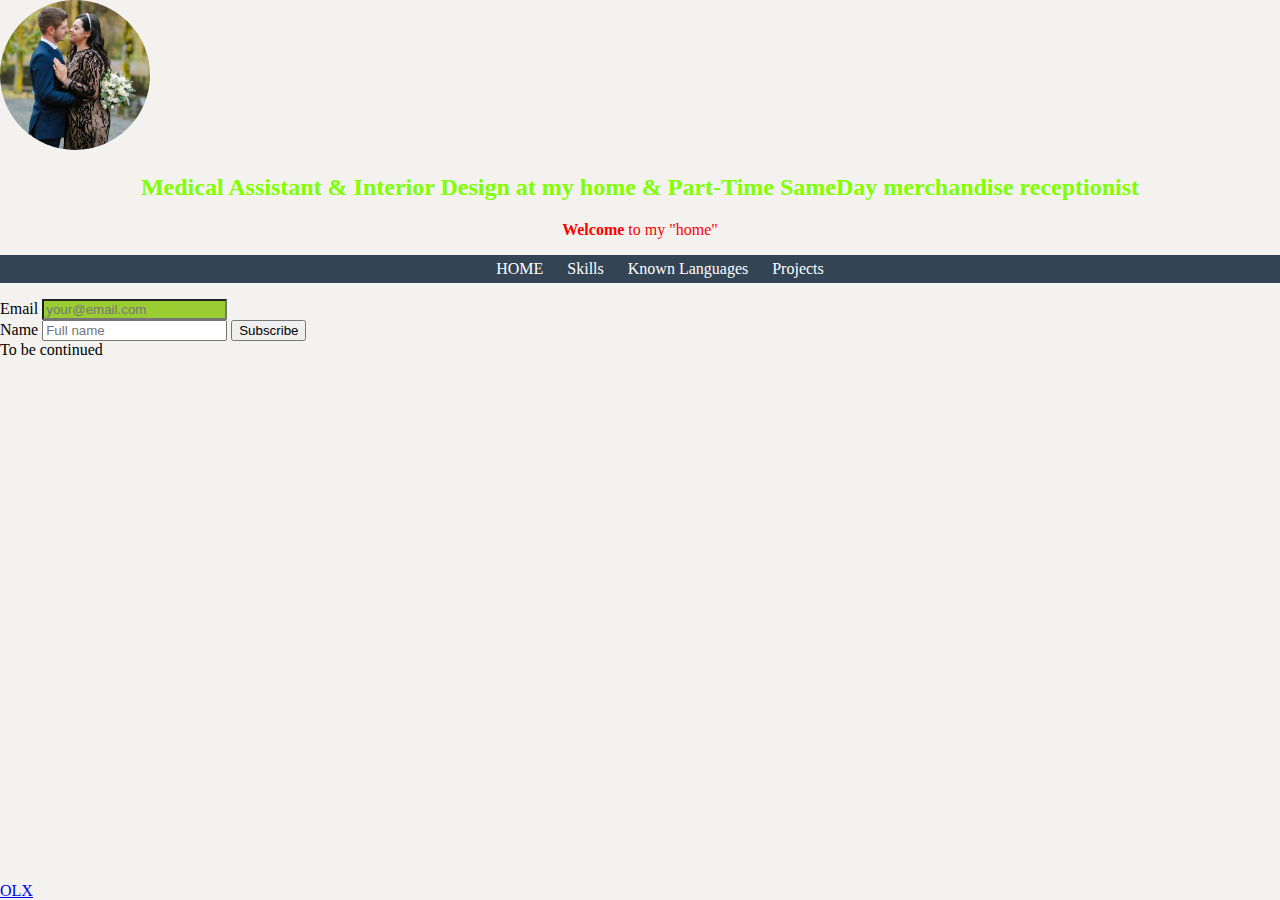
==== index.html @ 87073ebf "add hideallpages" ====
<!DOCTYPE html>
<html lang="en">

<head>
    <meta charset="UTF-8">
    <meta http-equiv="X-UA-Compatible" content="IE=edge">
    <meta name="viewport" content="width=device-width, initial-scale=1.0">
    <title>Cv </title>

    <link rel="stylesheet" href="style.css" />

</head>

<body>
    <header>
        <img src="self.jpg.jpg" height="150px" width="150px">


        <h2 id="job-title">
            Medical Assistant & Interior Design at my home & Part-Time SameDay merchandise receptionist
        </h2>


        <p style="color: red; text-align:center;">
            <strong>Welcome</strong> to my "home"
        </p>

        <ul id="top-meniu-bar">
            <li><a href="#" onclick="displayHome()">HOME</a></li>
            <li><a href="#" onclick="displaySkills()">Skills</a></li>
            <li><a href="#" onclick="displayLanguage()">Known Languages</a></li>
            <li><a href="#" onclick="displayProjects()">Projects</a></li>
        </ul>
    </header>

    <section id="content">
        <div id="side-menu">
            <section>
                <form action="">
                    <div>
                        <label for="subscriberEmail">Email</label>
                        <input type="email" required="required" name="Email" id="subscriberEmail"
                            placeholder="your@email.com">
                    </div>

                    <div>
                        <label for="Subscriber">Name</label>
                        <input type="text" required name="Nume" id="Subscriber" placeholder="Full name">
                        <button type="submit">Subscribe</button>
                    </div>



                </form>
            </section>

            <section>
                To be continued
            </section>
        </div>



        <div id="main">

            <div id="Skilld" class="page">

                <h2>Skills</h2>

                <ul>
                    <li class="favorite">HTML</li>
                    <li class="favorite">CSS</li>
                    <li>JS</li>
                </ul>

            </div>

            <div>
                <div id="Home" class="page">
                    <h2>Home</h2>
                    <p>
                        Some info about me
                    </p>
                </div>
            </div>



            <div id="Language" class="page">

                <h2>Known language</h2>

                <table border="1">
                    <tr>
                        <th>Language</th>
                        <th>Level</th>
                    </tr>
                    <tr>
                        <td>Romanian</td>
                        <td>Natyve</td>
                    </tr>
                    <tr>
                        <td>English</td>
                        <td>Proficient</td>

                    </tr>
                </table>/

            </div>
            <div id="projects" class="page">
                <h2>Projects</h2>

            </div>


        </div>
    </section>



    <footer>
        <a target="_blank" href="https://www.olx.ro/">OLX</a>
    </footer>


    <script src="index.js">

        console.info("page loaded");
        console.debug(2 + 3);
        console.warn(2 * (3 + 1));
        var employed = false;
        console.error(employed);
        var age = 26; // number

        var user = "Danny";
        user = user + "Faragau";

        var skills = { "html", "css"};

        var dan = {
            age: 26,
            employed: true
        };

        var motto = document.getElementById("job-title")

    </script>
</body>

</html>
---- style.css ----
body {
  background-color: #f3f2ef;
}

td {
  color: darkcyan;
  border-color: aquamarine;
}

#subscriberEmail {
  background: yellowgreen;
}

#job-title {
  text-align: center;
  color: chartreuse;
}

.favorite {
  font-weight: bold;
  color: blue;

}

.table {
  border: 1px black solid;
  background-color: #6b90ad;
  margin: 10px;
  margin-right: 70%;
}

.skills {
  border: 2px black solid;
  background-color: #6b90ad;
  margin: 10px;
  margin-right: 65%;
}

.page {
  display: none;
  border: 2px solid #e0dfdc;
  background-color: #ffff;
  padding: 0 10px 0 10px;
  margin-bottom: 10px;
  border-radius: 10px;
}

#top-meniu-bar {
  text-align: center;
  background-color: #334455;
  color: #fff;
}

#top-meniu-bar li {
  display: inline-block;
  padding: 0;
  margin: 0;
}

#top-meniu-bar a {
  text-decoration: none;
  color: #fff;
  margin: 5px 10px;
  display: inline-block;
}

#top-meniu-bar a:hover {
  color: #334455;
  background-color: #fff;
}





html {
  height: 100%;
}

body {
  margin: 0;
  min-height: 100%;
  background: #f3f2ef;
  display: flex;
  flex-direction: column;
}

#content {
  flex: 1;
  display: flex;
  flex-direction: row;
}

#side-menu {
  flex: 1;
}

#main {
  flex: 2;
}

img {
  border-radius: 100%;
}

/* header { 
  display: flex;
  flex-direction: row;
}

/* doua sectiuni 1:poza si 2:descrierea si meniul */
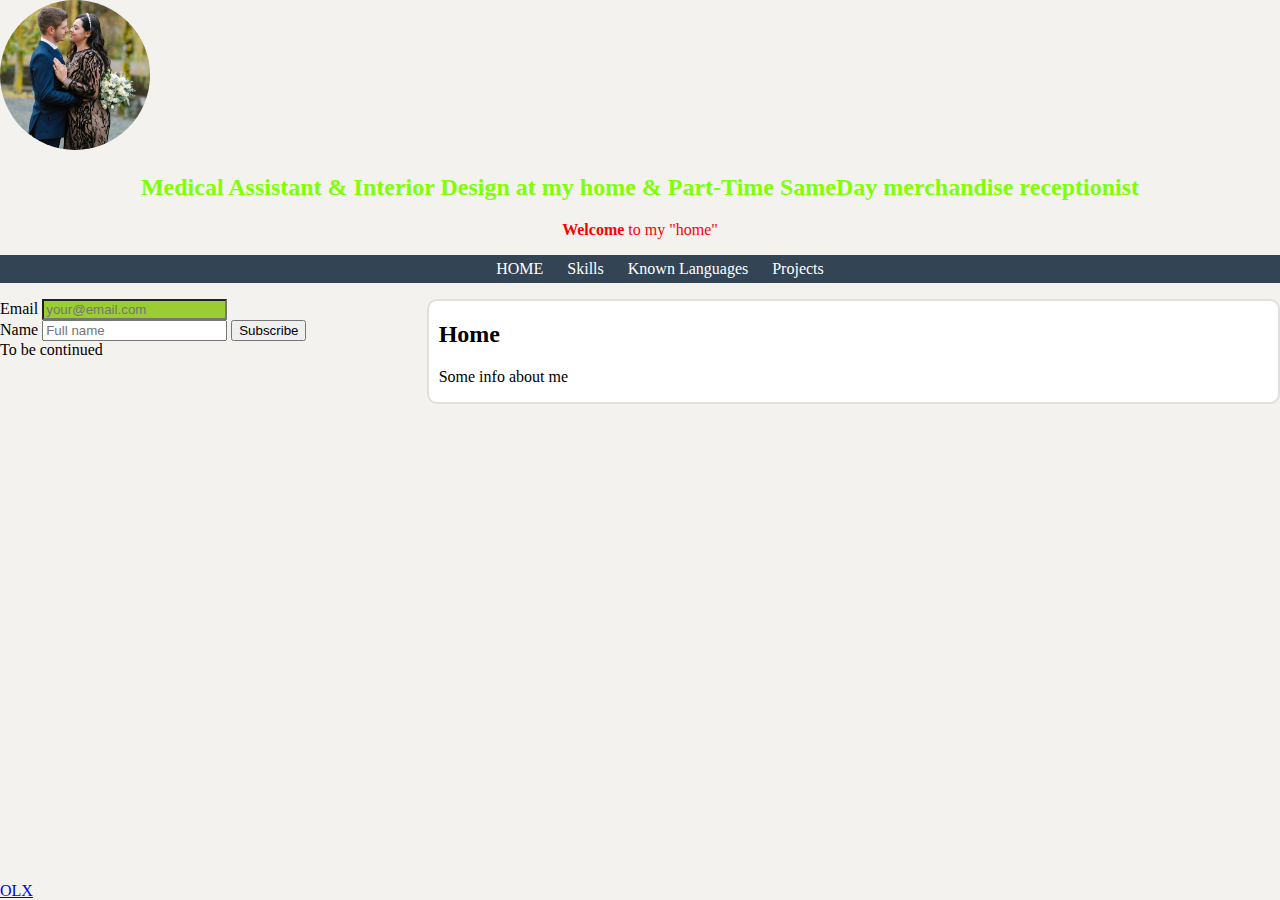
==== commit 670dfe42: "add hide function" ====
--- a/index.html
+++ b/index.html
@@ -1,150 +1,114 @@
 <!DOCTYPE html>
 <html lang="en">
-
-<head>
-    <meta charset="UTF-8">
-    <meta http-equiv="X-UA-Compatible" content="IE=edge">
-    <meta name="viewport" content="width=device-width, initial-scale=1.0">
-    <title>Cv </title>
+  <head>
+    <meta charset="UTF-8" />
+    <meta http-equiv="X-UA-Compatible" content="IE=edge" />
+    <meta name="viewport" content="width=device-width, initial-scale=1.0" />
+    <title>Cv</title>
 
     <link rel="stylesheet" href="style.css" />
+  </head>
 
-</head>
+  <body>
+    <header>
+      <img src="self.jpg.jpg" height="150px" width="150px" />
 
-<body>
-    <header>
-        <img src="self.jpg.jpg" height="150px" width="150px">
+      <h2 id="job-title">
+        Medical Assistant & Interior Design at my home & Part-Time SameDay
+        merchandise receptionist
+      </h2>
 
+      <p style="color: red; text-align: center">
+        <strong>Welcome</strong> to my "home"
+      </p>
 
-        <h2 id="job-title">
-            Medical Assistant & Interior Design at my home & Part-Time SameDay merchandise receptionist
-        </h2>
-
-
-        <p style="color: red; text-align:center;">
-            <strong>Welcome</strong> to my "home"
-        </p>
-
-        <ul id="top-meniu-bar">
-            <li><a href="#" onclick="displayHome()">HOME</a></li>
-            <li><a href="#" onclick="displaySkills()">Skills</a></li>
-            <li><a href="#" onclick="displayLanguage()">Known Languages</a></li>
-            <li><a href="#" onclick="displayProjects()">Projects</a></li>
-        </ul>
+      <ul id="top-meniu-bar">
+        <li><a href="#" onclick="displayHome()">HOME</a></li>
+        <li><a href="#" onclick="displaySkills()">Skills</a></li>
+        <li><a href="#" onclick="displayLanguages()">Known Languages</a></li>
+        <li><a href="#" onclick="displayProjects()">Projects</a></li>
+      </ul>
     </header>
 
     <section id="content">
-        <div id="side-menu">
-            <section>
-                <form action="">
-                    <div>
-                        <label for="subscriberEmail">Email</label>
-                        <input type="email" required="required" name="Email" id="subscriberEmail"
-                            placeholder="your@email.com">
-                    </div>
-
-                    <div>
-                        <label for="Subscriber">Name</label>
-                        <input type="text" required name="Nume" id="Subscriber" placeholder="Full name">
-                        <button type="submit">Subscribe</button>
-                    </div>
-
-
-
-                </form>
-            </section>
-
-            <section>
-                To be continued
-            </section>
-        </div>
-
-
-
-        <div id="main">
-
-            <div id="Skilld" class="page">
-
-                <h2>Skills</h2>
-
-                <ul>
-                    <li class="favorite">HTML</li>
-                    <li class="favorite">CSS</li>
-                    <li>JS</li>
-                </ul>
-
+      <div id="side-menu">
+        <section>
+          <form action="">
+            <div>
+              <label for="subscriberEmail">Email</label>
+              <input
+                type="email"
+                required="required"
+                name="Email"
+                id="subscriberEmail"
+                placeholder="your@email.com"
+              />
             </div>
 
             <div>
-                <div id="Home" class="page">
-                    <h2>Home</h2>
-                    <p>
-                        Some info about me
-                    </p>
-                </div>
+              <label for="Subscriber">Name</label>
+              <input
+                type="text"
+                required
+                name="Nume"
+                id="Subscriber"
+                placeholder="Full name"
+              />
+              <button type="submit">Subscribe</button>
             </div>
+          </form>
+        </section>
 
+        <section>To be continued</section>
+      </div>
 
+      <div id="main">
+        <div id="skills" class="page">
+          <h2>Skills</h2>
 
-            <div id="Language" class="page">
+          <ul id="skills-list">
+            <li class="favorite">HTML</li>
+            <li class="favorite">CSS</li>
+            <li>JS</li>
+          </ul>
+        </div>
 
-                <h2>Known language</h2>
+        <div>
+          <div id="home" class="page">
+            <h2>Home</h2>
+            <p>Some info about me</p>
+          </div>
+        </div>
 
-                <table border="1">
-                    <tr>
-                        <th>Language</th>
-                        <th>Level</th>
-                    </tr>
-                    <tr>
-                        <td>Romanian</td>
-                        <td>Natyve</td>
-                    </tr>
-                    <tr>
-                        <td>English</td>
-                        <td>Proficient</td>
+        <div id="languages" class="page">
+          <h2>Known language</h2>
 
-                    </tr>
-                </table>/
-
-            </div>
-            <div id="projects" class="page">
-                <h2>Projects</h2>
-
-            </div>
-
-
+          <table border="1">
+            <tr>
+              <th>Language</th>
+              <th>Level</th>
+            </tr>
+            <tr>
+              <td>Romanian</td>
+              <td>Natyve</td>
+            </tr>
+            <tr>
+              <td>English</td>
+              <td>Proficient</td>
+            </tr>
+          </table>
+          /
         </div>
+        <div id="projects" class="page">
+          <h2>Projects</h2>
+        </div>
+      </div>
     </section>
 
-
-
     <footer>
-        <a target="_blank" href="https://www.olx.ro/">OLX</a>
+      <a target="_blank" href="https://www.olx.ro/">OLX</a>
     </footer>
 
-
-    <script src="index.js">
-
-        console.info("page loaded");
-        console.debug(2 + 3);
-        console.warn(2 * (3 + 1));
-        var employed = false;
-        console.error(employed);
-        var age = 26; // number
-
-        var user = "Danny";
-        user = user + "Faragau";
-
-        var skills = { "html", "css"};
-
-        var dan = {
-            age: 26,
-            employed: true
-        };
-
-        var motto = document.getElementById("job-title")
-
-    </script>
-</body>
-
-</html>+    <script src="index.js"></script>
+  </body>
+</html>
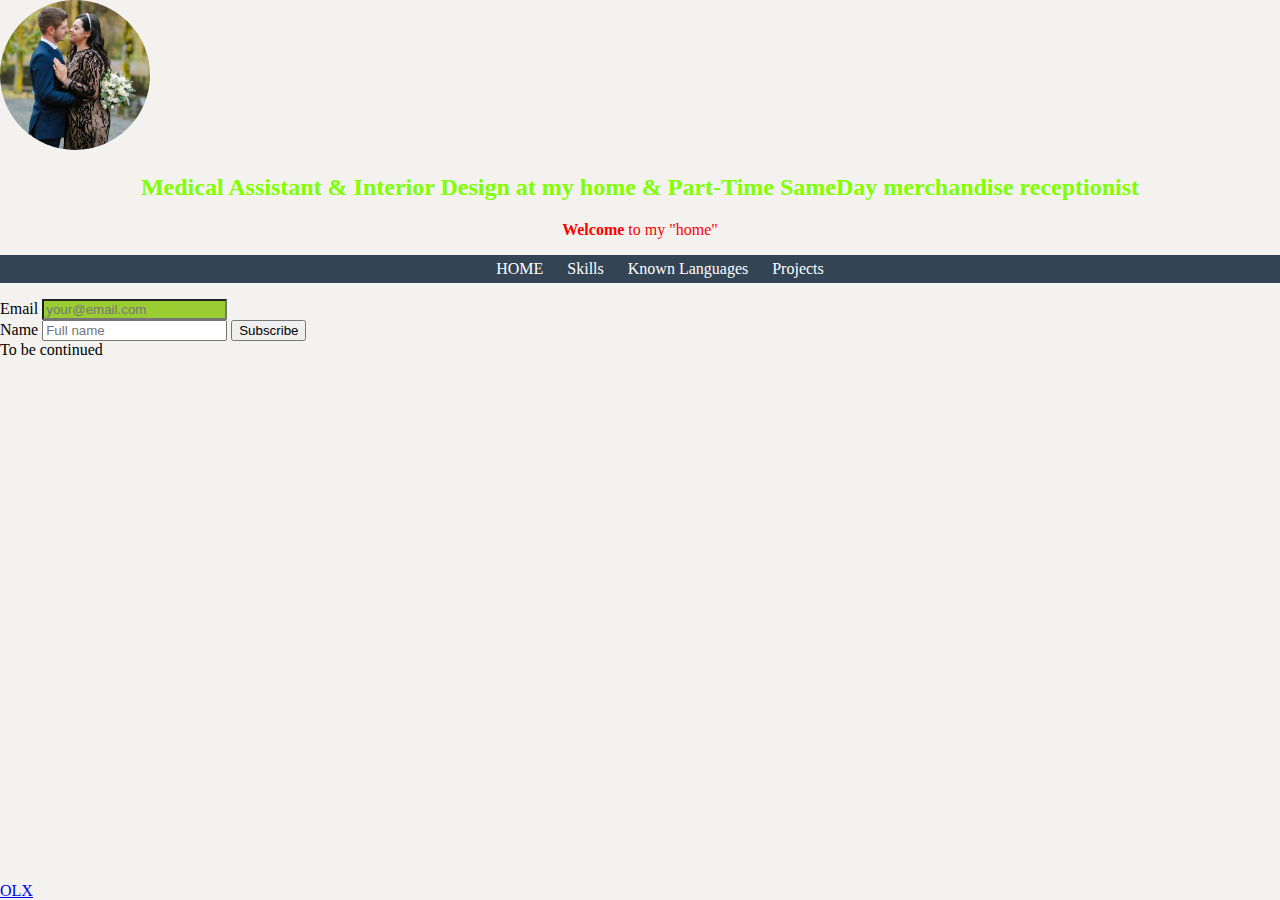
==== commit a4436251: "remove custom function for display pages" ====
--- a/index.html
+++ b/index.html
@@ -23,10 +23,12 @@
       </p>
 
       <ul id="top-meniu-bar">
-        <li><a href="#" onclick="displayHome()">HOME</a></li>
-        <li><a href="#" onclick="displaySkills()">Skills</a></li>
-        <li><a href="#" onclick="displayLanguages()">Known Languages</a></li>
-        <li><a href="#" onclick="displayProjects()">Projects</a></li>
+        <li><a href="#" onclick="displayPage('home')">HOME</a></li>
+        <li><a href="#" onclick="displayPage('skills')">Skills</a></li>
+        <li>
+          <a href="#" onclick="displayPage('languages')">Known Languages</a>
+        </li>
+        <li><a href="#" onclick="displayPage('projects')">Projects</a></li>
       </ul>
     </header>
 
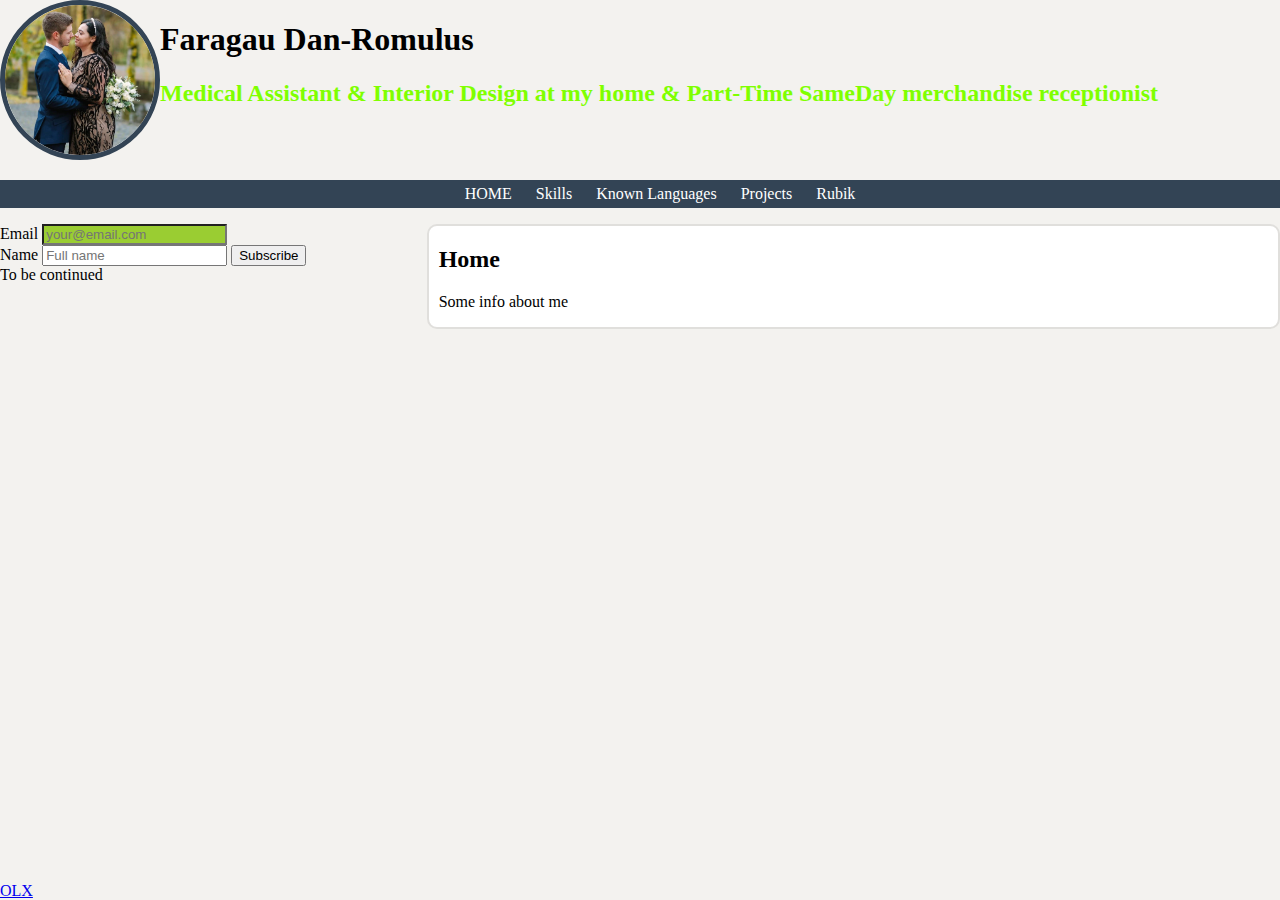
==== commit 33087b60: "aligniament header" ====
--- a/index.html
+++ b/index.html
@@ -11,16 +11,16 @@
 
   <body>
     <header>
-      <img src="self.jpg.jpg" height="150px" width="150px" />
-
-      <h2 id="job-title">
-        Medical Assistant & Interior Design at my home & Part-Time SameDay
-        merchandise receptionist
-      </h2>
-
-      <p style="color: red; text-align: center">
-        <strong>Welcome</strong> to my "home"
-      </p>
+      <div id="header-wrapper">
+        <div><img src="self.jpg.jpg" height="150px" width="150px" /></div>
+        <div>
+          <h1>Faragau Dan-Romulus</h1>
+          <h2 id="job-title">
+            Medical Assistant & Interior Design at my home & Part-Time SameDay
+            merchandise receptionist
+          </h2>
+        </div>
+      </div>
 
       <ul id="top-meniu-bar">
         <li><a href="#" onclick="displayPage('home')">HOME</a></li>
@@ -29,6 +29,7 @@
           <a href="#" onclick="displayPage('languages')">Known Languages</a>
         </li>
         <li><a href="#" onclick="displayPage('projects')">Projects</a></li>
+        <li><a href="#" onclick="displayPage('rubik')">Rubik</a></li>
       </ul>
     </header>
 
@@ -99,10 +100,14 @@
               <td>Proficient</td>
             </tr>
           </table>
-          /
         </div>
+
         <div id="projects" class="page">
           <h2>Projects</h2>
+        </div>
+
+        <div id="rubik" class="page">
+          <h2>Rubik</h2>
         </div>
       </div>
     </section>
--- a/style.css
+++ b/style.css
@@ -11,6 +11,14 @@
   background: yellowgreen;
 }
 
+#header-wrapper {
+  display: flex;
+  flex-direction: row;
+}
+#header-wrapper img {
+  border: 5px solid #334455;
+}
+
 #job-title {
   text-align: center;
   color: chartreuse;
@@ -19,7 +27,6 @@
 .favorite {
   font-weight: bold;
   color: blue;
-
 }
 
 .table {
@@ -69,10 +76,6 @@
   background-color: #fff;
 }
 
-
-
-
-
 html {
   height: 100%;
 }
@@ -108,4 +111,4 @@
   flex-direction: row;
 }
 
-/* doua sectiuni 1:poza si 2:descrierea si meniul */+/* doua sectiuni 1:poza si 2:descrierea si meniul */
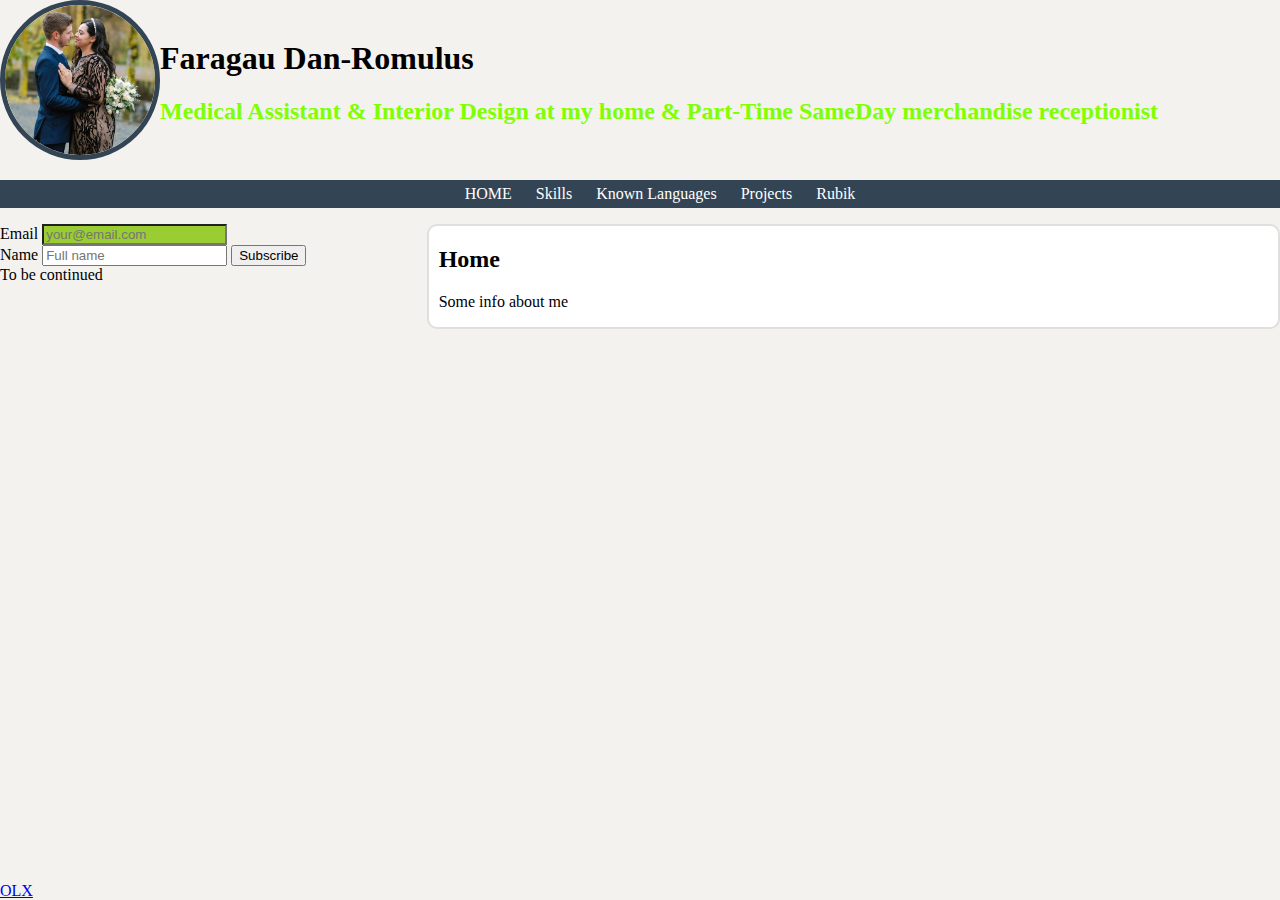
==== commit e8060494: "convert skills in JSon Objects" ====
--- a/index.html
+++ b/index.html
@@ -23,13 +23,13 @@
       </div>
 
       <ul id="top-meniu-bar">
-        <li><a href="#" onclick="displayPage('home')">HOME</a></li>
-        <li><a href="#" onclick="displayPage('skills')">Skills</a></li>
+        <li><a href="#" data-page="home">HOME</a></li>
+        <li><a href="#" data-page="skills">Skills</a></li>
         <li>
-          <a href="#" onclick="displayPage('languages')">Known Languages</a>
+          <a href="#" data-page="languages">Known Languages</a>
         </li>
-        <li><a href="#" onclick="displayPage('projects')">Projects</a></li>
-        <li><a href="#" onclick="displayPage('rubik')">Rubik</a></li>
+        <li><a href="#" data-page="projects">Projects</a></li>
+        <li><a href="#" data-page="rubik">Rubik</a></li>
       </ul>
     </header>
 
--- a/style.css
+++ b/style.css
@@ -12,6 +12,7 @@
 }
 
 #header-wrapper {
+  align-items: center;
   display: flex;
   flex-direction: row;
 }
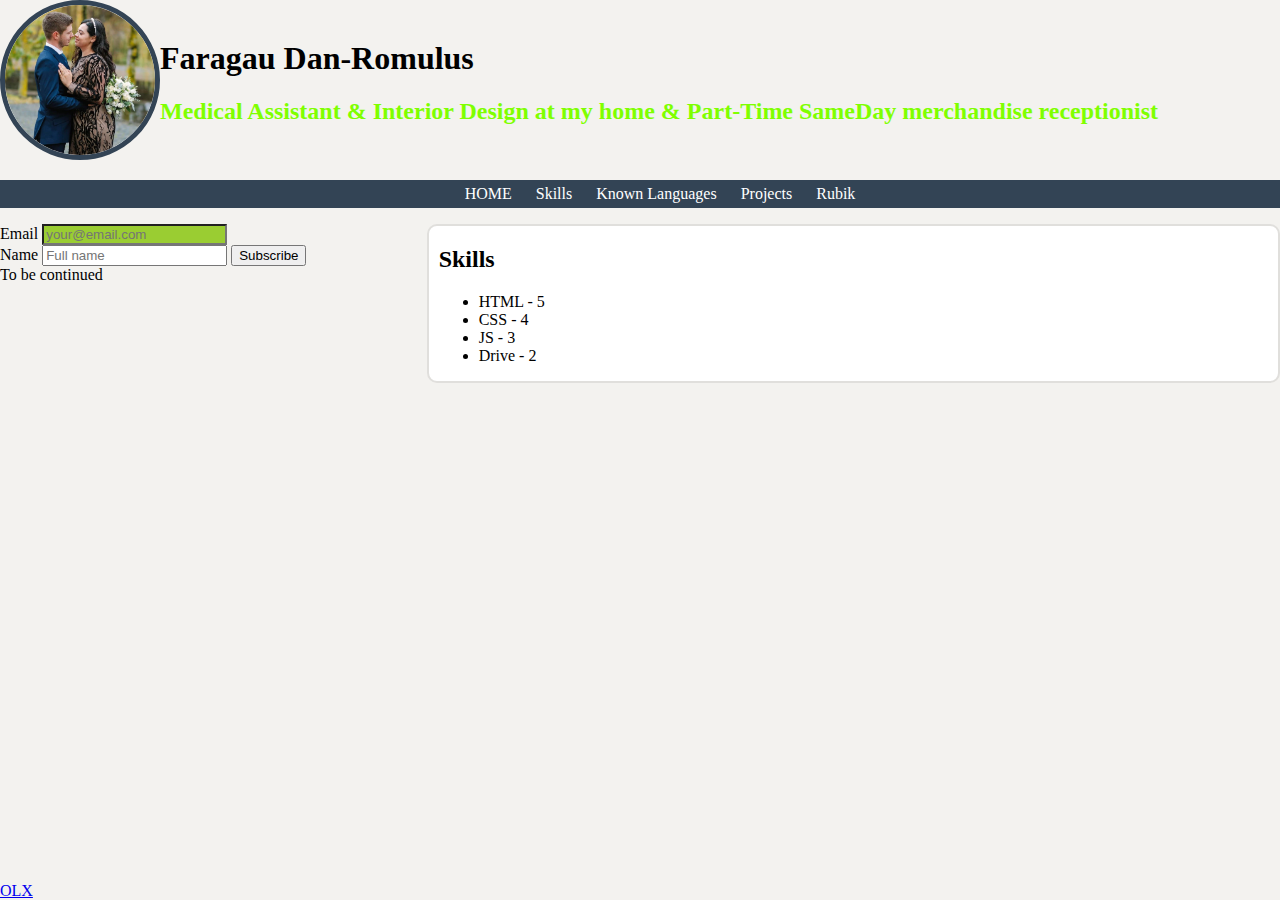
==== commit 46997b7b: "replace forEache with map to create skills html" ====
--- a/index.html
+++ b/index.html
@@ -12,7 +12,9 @@
   <body>
     <header>
       <div id="header-wrapper">
-        <div><img src="self.jpg.jpg" height="150px" width="150px" /></div>
+        <div>
+          <img src="self.jpg.jpg" height="150px" width="150px" />
+        </div>
         <div>
           <h1>Faragau Dan-Romulus</h1>
           <h2 id="job-title">
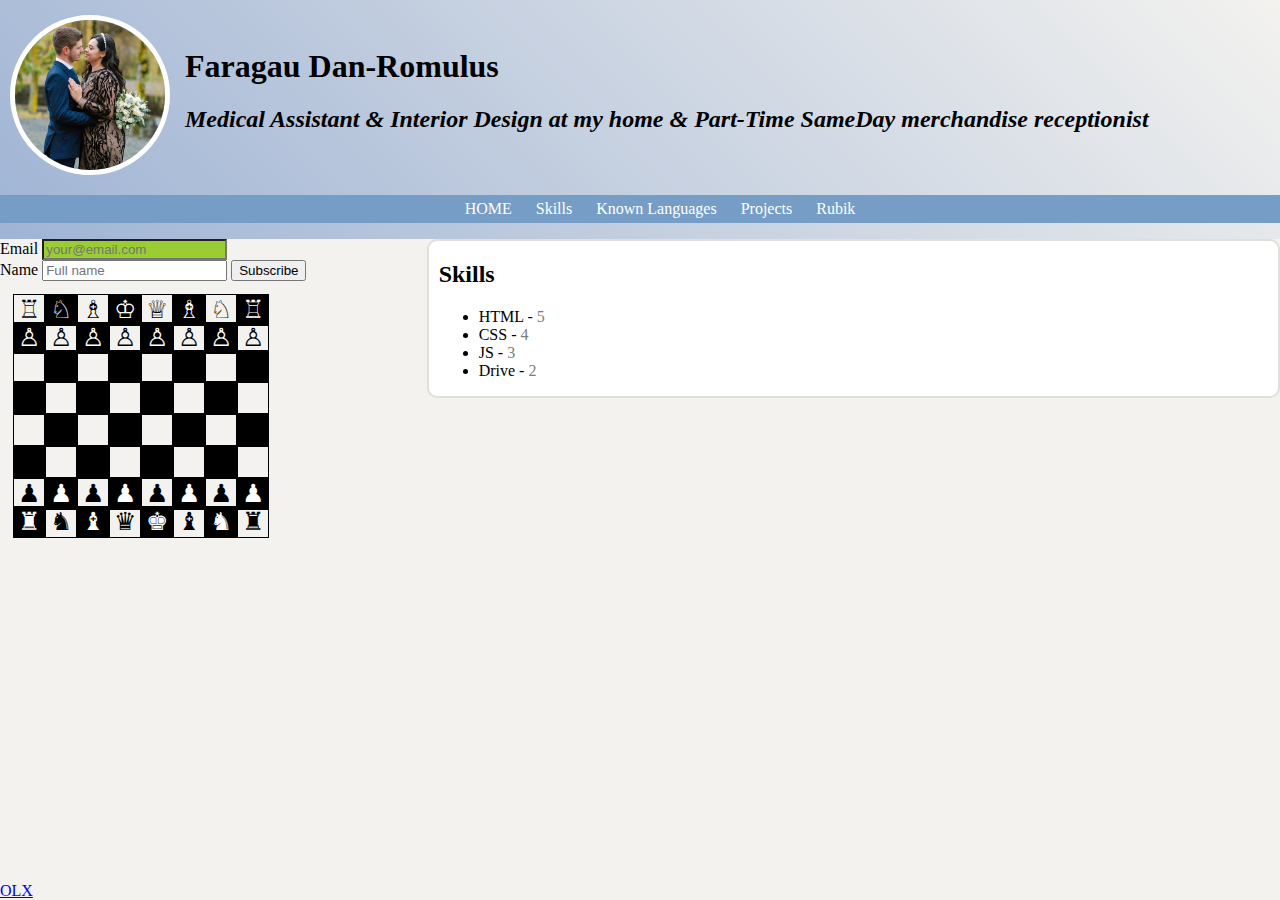
==== commit 8af032c9: "fetch" ====
--- a/index.html
+++ b/index.html
@@ -64,7 +64,92 @@
           </form>
         </section>
 
-        <section>To be continued</section>
+        <section id="table">
+          <div>
+            <div>
+              <div class="box">&#9814;</div>
+              <div class="box black">&#9816;</div>
+              <div class="box">&#9815;</div>
+              <div class="box black">&#9812;</div>
+              <div class="box">&#9813;</div>
+              <div class="box black">&#9815;</div>
+              <div class="box">&#9816;</div>
+              <div class="box black">&#9814;</div>
+            </div>
+            <div>
+              <div class="box black">&#9817;</div>
+              <div class="box">&#9817;</div>
+              <div class="box black">&#9817;</div>
+              <div class="box">&#9817;</div>
+              <div class="box black">&#9817;</div>
+              <div class="box">&#9817;</div>
+              <div class="box black">&#9817;</div>
+              <div class="box">&#9817;</div>
+            </div>
+            <div>
+              <div class="box"></div>
+              <div class="box black"></div>
+              <div class="box"></div>
+              <div class="box black"></div>
+              <div class="box"></div>
+              <div class="box black"></div>
+              <div class="box"></div>
+              <div class="box black"></div>
+            </div>
+            <div>
+              <div class="box black"></div>
+              <div class="box"></div>
+              <div class="box black"></div>
+              <div class="box"></div>
+              <div class="box black"></div>
+              <div class="box"></div>
+              <div class="box black"></div>
+              <div class="box"></div>
+            </div>
+          </div>
+          <div>
+            <div>
+              <div class="box"></div>
+              <div class="box black"></div>
+              <div class="box"></div>
+              <div class="box black"></div>
+              <div class="box"></div>
+              <div class="box black"></div>
+              <div class="box"></div>
+              <div class="box black"></div>
+            </div>
+            <div>
+              <div class="box black"></div>
+              <div class="box"></div>
+              <div class="box black"></div>
+              <div class="box"></div>
+              <div class="box black"></div>
+              <div class="box"></div>
+              <div class="box black"></div>
+              <div class="box"></div>
+            </div>
+            <div>
+              <div class="box">&#9823;</div>
+              <div class="box black">&#9823;</div>
+              <div class="box">&#9823;</div>
+              <div class="box black">&#9823;</div>
+              <div class="box">&#9823;</div>
+              <div class="box black">&#9823;</div>
+              <div class="box">&#9823;</div>
+              <div class="box black">&#9823;</div>
+            </div>
+            <div>
+              <div class="box black">&#9820;</div>
+              <div class="box">&#9822;</div>
+              <div class="box black">&#9821;</div>
+              <div class="box">&#9819;</div>
+              <div class="box black">&#9818;</div>
+              <div class="box">&#9821;</div>
+              <div class="box black">&#9822;</div>
+              <div class="box">&#9820;</div>
+            </div>
+          </div>
+        </section>
       </div>
 
       <div id="main">
--- a/style.css
+++ b/style.css
@@ -11,18 +11,27 @@
   background: yellowgreen;
 }
 
+header {
+  background: linear-gradient(45deg, #678ac299, transparent);
+}
+
 #header-wrapper {
   align-items: center;
   display: flex;
   flex-direction: row;
 }
 #header-wrapper img {
-  border: 5px solid #334455;
+  border: 5px solid white;
+  border-radius: 100%;
+  margin-top: 15px;
+  margin-left: 10px;
+  margin-right: 15px;
 }
 
 #job-title {
   text-align: center;
-  color: chartreuse;
+  color: black;
+  font-style: italic;
 }
 
 .favorite {
@@ -55,7 +64,7 @@
 
 #top-meniu-bar {
   text-align: center;
-  background-color: #334455;
+  background-color: #769dc5;
   color: #fff;
 }
 
@@ -103,13 +112,33 @@
   flex: 2;
 }
 
-img {
-  border-radius: 100%;
-}
-
 /* header { 
   display: flex;
   flex-direction: row;
 }
 
 /* doua sectiuni 1:poza si 2:descrierea si meniul */
+
+#skills-list span {
+  color: gray;
+  font-weight: 200px;
+}
+
+.box {
+  width: 30px;
+  height: 30px;
+  border: 1px solid black;
+  display: inline-block;
+  margin: -2px;
+  font-size: 25px;
+  text-align: center;
+}
+
+.black {
+  background-color: black;
+  color: white;
+}
+#table {
+  margin-top: 15px;
+  margin-left: 15px;
+}
